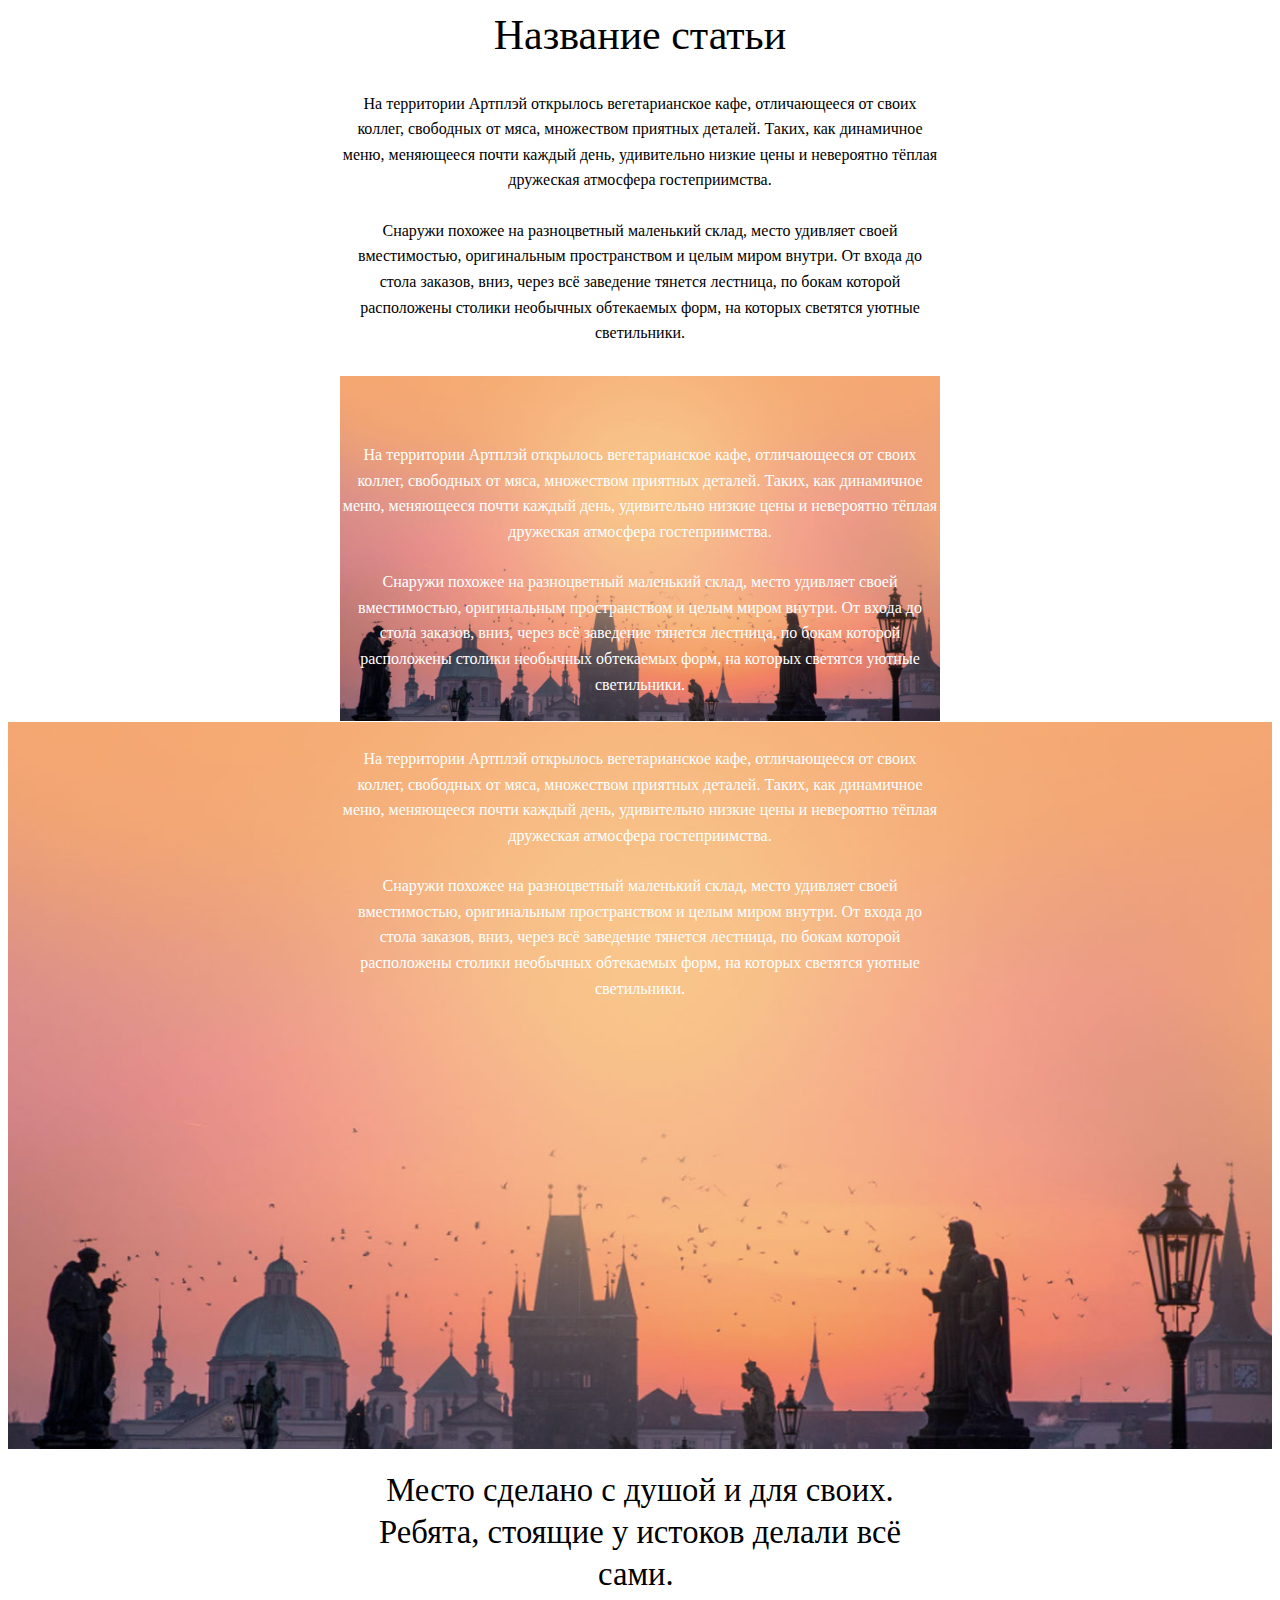
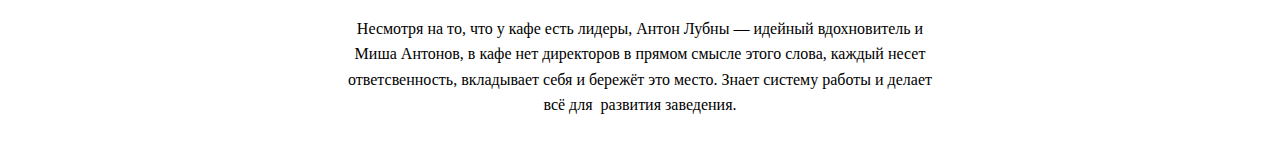
==== test/index.html @ c5791cc8 "init commit" ====
<!doctype html>
<html lang="en-US">
<head>
	<meta charset="UTF-8">
	<title>Iprojecting Block Editor with WYSIWYG</title>
	<link rel="stylesheet" href="../src/fontello/css/iproj-editor.css" />
	<link rel="stylesheet" href="../src/css/IprojBlockEditor.css" />
	<link rel="stylesheet" href="article.css" />
	<style type="text/css" media="screen">
		body {
			font-size: 18px;
			font-family: Georgia, serif;
		}

		.article-header-cover {
			width: 100%;
			min-height: 200px;
			height: 800px;
		}
		[contentEditable=true]:focus {
			box-shadow: 0px 0px 3px 3px #ddd;
		}
		[contentEditable=true]:empty:not(:focus):before {
			content: attr(data-placeholder);
		}

	</style>
</head>
<body>
<p class="article-title">Название статьи</p>
<div class="article">
	<div class="article-block article-block-text">
	<p>На территории Артплэй открылось вегетарианское кафе, отличающееся от своих коллег, свободных от мяса, множеством приятных деталей. Таких, как динамичное меню, меняющееся почти каждый день, удивительно низкие цены и невероятно тёплая дружеская атмосфера гостеприимства.</p>
	<p>Снаружи похожее на разноцветный маленький склад, место удивляет своей вместимостью, оригинальным пространством и целым миром внутри. От входа до стола заказов, вниз, через всё заведение тянется лестница, по бокам которой расположены столики необычных обтекаемых форм, на которых светятся уютные светильники.</p></div><div class="article-block article-block-image"><div class="article-block-image-container"><img src="image1.jpg"><div class="article-block-image-bottom-text">
	<p>На территории Артплэй открылось вегетарианское кафе, отличающееся от своих коллег, свободных от мяса, множеством приятных деталей. Таких, как динамичное меню, меняющееся почти каждый день, удивительно низкие цены и невероятно тёплая дружеская атмосфера гостеприимства.</p>
	<p>Снаружи похожее на разноцветный маленький склад, место удивляет своей вместимостью, оригинальным пространством и целым миром внутри. От входа до стола заказов, вниз, через всё заведение тянется лестница, по бокам которой расположены столики необычных обтекаемых форм, на которых светятся уютные светильники.</p></div></div></div><div class="article-block article-block-image article-block-image-wide"><div class="article-block-image-container"><img src="image1.jpg"><div class="article-block-image-top-text">
	<p>На территории Артплэй открылось вегетарианское кафе, отличающееся от своих коллег, свободных от мяса, множеством приятных деталей. Таких, как динамичное меню, меняющееся почти каждый день, удивительно низкие цены и невероятно тёплая дружеская атмосфера гостеприимства.</p>
	<p>Снаружи похожее на разноцветный маленький склад, место удивляет своей вместимостью, оригинальным пространством и целым миром внутри. От входа до стола заказов, вниз, через всё заведение тянется лестница, по бокам которой расположены столики необычных обтекаемых форм, на которых светятся уютные светильники.</p></div></div></div><div class="article-block article-block-text">
	<p class="big">Место сделано с душой и для своих. Ребята, стоящие у истоков делали всё сами.&nbsp;</p>
	<p>Несмотря на то, что у кафе есть лидеры, Антон Лубны — идейный вдохновитель и Миша Антонов, в кафе нет директоров в прямом смысле этого слова, каждый несет ответсвенность, вкладывает себя и бережёт это место. Знает систему работы и делает всё для &nbsp;развития заведения.</p></div>
</div>


<script src="../bower_components/jquery/jquery.min.js"></script>

<script src="../bower_components/rangy/uncompressed/rangy-core.js"></script>
<script src="../bower_components/rangy/uncompressed/rangy-cssclassapplier.js"></script>

<script src="../bower_components/undo/undo.js"></script>

<script src="../src/js/IprojBlockEditor.js"></script>

<script src="../src/js/IprojBlockEditor/BaseBlock.js"></script>
<script src="../src/js/IprojBlockEditor/BaseToolbar.js"></script>
<script src="../src/js/IprojBlockEditor/BaseCommand.js"></script>

<script src="../src/js/IprojBlockEditor/CallMethodCommand.js"></script>
<script src="../src/js/IprojBlockEditor/SelectFileCommand.js"></script>
<script src="../src/js/IprojBlockEditor/InputTextCommand.js"></script>

<script src="../src/js/IprojBlockEditor/BlockToolbar.js"></script>
<script src="../src/js/IprojBlockEditor/ArrangeBlockToolbar.js"></script>
<script src="../src/js/IprojBlockEditor/NewBlockToolbar.js"></script>

<script src="../src/js/IprojBlockEditor/BlockMenuToolbar.js"></script>

<script src="../src/js/IprojBlockEditor/ImageBlock.js"></script>

<script src="../src/js/IprojBlockEditor/ImageBlock/Toolbar.js"></script>
<script src="../src/js/IprojBlockEditor/ImageBlock/CreateTextBlockCommand.js"></script>
<script src="../src/js/IprojBlockEditor/ImageBlock/LinkCommand.js"></script>
<script src="../src/js/IprojBlockEditor/ImageBlock/WideBlockClassCommand.js"></script>

<script src="../src/js/IprojBlockEditor/EmbedBlock.js"></script>
<script src="../src/js/IprojBlockEditor/EmbedBlock/Toolbar.js"></script>

<script src="../src/js/IprojBlockEditor/ArticlecutBlock.js"></script>

<script src="../src/js/IprojBlockEditor/WysiwygEditor.js"></script>

<script src="../src/js/IprojBlockEditor/WysiwygEditor/BaseCommand.js"></script>
<script src="../src/js/IprojBlockEditor/WysiwygEditor/LinkCommand.js"></script>
<script src="../src/js/IprojBlockEditor/WysiwygEditor/RedoCommand.js"></script>
<script src="../src/js/IprojBlockEditor/WysiwygEditor/UndoCommand.js"></script>
<script src="../src/js/IprojBlockEditor/WysiwygEditor/ReplaceContainerCommand.js"></script>
<script src="../src/js/IprojBlockEditor/WysiwygEditor/SurroundCommand.js"></script>
<script src="../src/js/IprojBlockEditor/WysiwygEditor/ApplyClassToContainerCommand.js"></script>

<script src="../src/js/IprojBlockEditor/WysiwygEditor/Cleaner.js"></script>
<script src="../src/js/IprojBlockEditor/WysiwygEditor/Toolbar.js"></script>
<script src="../src/js/IprojBlockEditor/WysiwygEditor/Undoer.js"></script>

<script src="../src/js/IprojBlockEditor/TextBlock.js"></script>

<script type="text/javascript">
	// config
	var options = {
		element: document.querySelector('.article'),
		blockOptions: {
			text: {
				buttons: IprojBlockEditor.WysiwygEditor.prototype.defaultOptions.buttons
			}
		}
	};
	options.blockOptions.text.buttons.push({name: 'align-left', command: 'class', commandOptions: {className: 'left', conflictClassNames: 'right'}});
	options.blockOptions.text.buttons.push({name: 'align-right', command: 'class', commandOptions: {className: 'right', conflictClassNames: 'left'}});

	var editor = new IprojBlockEditor(options);

	var e = new IprojBlockEditor.WysiwygEditor({
		element: document.querySelector('.article-title'),
		tags: {
			containers: [],
			inline: ['b', 'i']
		}
	});
</script>
</body>
</html>
---- src/fontello/css/iproj-editor.css ----
@font-face {
  font-family: 'iproj-editor';
  src: url('../font/iproj-editor.eot?71658018');
  src: url('../font/iproj-editor.eot?71658018#iefix') format('embedded-opentype'),
       url('../font/iproj-editor.woff?71658018') format('woff'),
       url('../font/iproj-editor.ttf?71658018') format('truetype'),
       url('../font/iproj-editor.svg?71658018#iproj-editor') format('svg');
  font-weight: normal;
  font-style: normal;
}
/* Chrome hack: SVG is rendered more smooth in Windozze. 100% magic, uncomment if you need it. */
/* Note, that will break hinting! In other OS-es font will be not as sharp as it could be */
/*
@media screen and (-webkit-min-device-pixel-ratio:0) {
  @font-face {
    font-family: 'iproj-editor';
    src: url('../font/iproj-editor.svg?71658018#iproj-editor') format('svg');
  }
}
*/
 
 [class^="iproj-editor-icon-"]:before, [class*=" iproj-editor-icon-"]:before {
  font-family: "iproj-editor";
  font-style: normal;
  font-weight: normal;
  speak: none;
 
  display: inline-block;
  text-decoration: inherit;
  width: 1em;
  margin-right: .2em;
  text-align: center;
  /* opacity: .8; */
 
  /* For safety - reset parent styles, that can break glyph codes*/
  font-variant: normal;
  text-transform: none;
     
  /* fix buttons height, for twitter bootstrap */
  line-height: 1em;
 
  /* Animation center compensation - margins should be symmetric */
  /* remove if not needed */
  margin-left: .2em;
 
  /* you can be more comfortable with increased icons size */
  /* font-size: 120%; */
 
  /* Uncomment for 3D effect */
  /* text-shadow: 1px 1px 1px rgba(127, 127, 127, 0.3); */
}
 
.iproj-editor-icon-indent-left:before { content: '\e800'; } /* '' */
.iproj-editor-icon-indent-right:before { content: '\e801'; } /* '' */
.iproj-editor-icon-list-numbered:before { content: '\e802'; } /* '' */
.iproj-editor-icon-list-bullet:before { content: '\e803'; } /* '' */
.iproj-editor-icon-underline:before { content: '\e804'; } /* '' */
.iproj-editor-icon-bold:before { content: '\e805'; } /* '' */
.iproj-editor-icon-italic:before { content: '\e806'; } /* '' */
.iproj-editor-icon-strike:before { content: '\e807'; } /* '' */
.iproj-editor-icon-superscript:before { content: '\e808'; } /* '' */
.iproj-editor-icon-subscript:before { content: '\e809'; } /* '' */
.iproj-editor-icon-align-left:before { content: '\e80a'; } /* '' */
.iproj-editor-icon-align-center:before { content: '\e80b'; } /* '' */
.iproj-editor-icon-align-right:before { content: '\e80c'; } /* '' */
.iproj-editor-icon-align-justify:before { content: '\e80d'; } /* '' */
.iproj-editor-icon-resize-full-alt:before { content: '\e80e'; } /* '' */
.iproj-editor-icon-resize-horizontal:before { content: '\e80f'; } /* '' */
.iproj-editor-icon-link:before { content: '\e810'; } /* '' */
.iproj-editor-icon-unlink:before { content: '\e811'; } /* '' */
.iproj-editor-icon-pin:before { content: '\e812'; } /* '' */
.iproj-editor-icon-embed:before { content: '\e813'; } /* '' */
.iproj-editor-icon-quote-right:before { content: '\e814'; } /* '' */
.iproj-editor-icon-location:before { content: '\e815'; } /* '' */
.iproj-editor-icon-code-1:before { content: '\e816'; } /* '' */
.iproj-editor-icon-ccw:before { content: '\e817'; } /* '' */
.iproj-editor-icon-ellipsis:before { content: '\e818'; } /* '' */
.iproj-editor-icon-image:before { content: '\e819'; } /* '' */
.iproj-editor-icon-cancel:before { content: '\e81a'; } /* '' */
.iproj-editor-icon-down-big:before { content: '\e81b'; } /* '' */
.iproj-editor-icon-up-big:before { content: '\e81c'; } /* '' */
.iproj-editor-icon-text:before { content: '\e81d'; } /* '' */
.iproj-editor-icon-header:before { content: '\e81e'; } /* '' */
.iproj-editor-icon-fontsize:before { content: '\e81f'; } /* '' */
.iproj-editor-icon-articlecut:before { content: '\e820'; } /* '' */
.iproj-editor-icon-image-caption:before { content: '\e821'; } /* '' */
.iproj-editor-icon-image-text-bottom:before { content: '\e822'; } /* '' */
.iproj-editor-icon-image-text-top:before { content: '\e823'; } /* '' */
---- src/css/IprojBlockEditor.css ----
.iproj-editor {
	position: relative;
}

.iproj-editor-toolbar {
	position: absolute;

	z-index: 1000;
}

.iproj-editor-toolbar-inner {
	position: relative;

	white-space: nowrap;
	box-shadow: 1px 2px 3px -2px #222;
	background: #333;
	background-image: linear-gradient(top bottom, #222, #333);
	opacity: 0.9;

	height: 36px;

	border: 1px solid #333;

	border-radius: 3px;
}

.iproj-editor-toolbar-centered .iproj-editor-toolbar-inner {
	left: -50%;
}

.iproj-editor-toolbar-text-input-active {
	min-width: 600px;
}
.iproj-editor-toolbar-text-input-active-multiline {
	height: 72px;
}

.iproj-editor-toolbar-new-block {
	left: 10%;
	top: 0;
}

.iproj-editor-toolbar-arrange-block {
	right: 10%;
	top: 0;
}

.iproj-editor-block-focused {
	box-shadow: 0px 0px 3px 3px #ddd;
}

.iproj-editor-block-embed-input,
.iproj-editor-block-image-input {
	width: 90%;
}

[contenteditable]:focus {
	min-width: 1em;
	min-height: 1em;
	display: block;
}

.iproj-editor-toolbar-text-input {
	position: absolute;
	font-size: 18px;
	top: 0;
	left: 0;
	display: none;
	width: 100%;
	height: 36px;
	color: #fff;
	background: #333;
	border: none;
	text-align: center;
}
.iproj-editor-toolbar-text-input:focus {
	outline: none;
}

textarea.iproj-editor-toolbar-text-input {
	height: 72px;
}

.iproj-editor-toolbar-text-input:focus {
	outline: none;
}
.iproj-editor-toolbar-file-input {
	display: none;
}

.iproj-editor-toolbar-button {
	font: normal 400 18px/40px iproj-editor;

	speak: none;

	min-width: 20px;
	display: inline-block;
	padding: 0 10px;
	height: 36px;
	overflow: hidden;
	color: #fff;
	text-align: center;
	cursor: pointer;
	-moz-user-select: none;
	-webkit-user-select: none;
	-ms-user-select: none;
	user-select: none;
}

.iproj-editor-toolbar-button.active {
	color: #1abf89;
	background: #000;
	box-shadow: inset 2px 2px 4px #000;
}

.iproj-editor-toolbar-top:after {
	top: 100%;
	border: solid transparent;
	content: " ";
	height: 0;
	width: 0;
	position: absolute;
	pointer-events: none;
}
.iproj-editor-toolbar-top:after {
	border-color: rgba(51, 51, 51, 0);
	border-top-color: #333;
	border-width: 6px;
	left: 50%;
	margin-left: -6px;
}
.iproj-editor-toolbar-bottom:after {
	bottom: 100%;
	border: solid transparent;
	content: " ";
	height: 0;
	width: 0;
	position: absolute;
	pointer-events: none;
}

.iproj-editor-toolbar-bottom:after {
	border-color: rgba(51, 51, 51, 0);
	border-bottom-color: #333;
	border-width: 6px;
	left: 50%;
	margin-left: -6px;
}

.iproj-editor-toolbar-centered.iproj-editor-toolbar-bottom:after,
.iproj-editor-toolbar-centered.iproj-editor-toolbar-top:after {
	left: 0;
}

.iproj-editor-icon-h1,
.iproj-editor-icon-h2,
.iproj-editor-icon-h3,
.iproj-editor-icon-h4,
.iproj-editor-icon-h5,
.iproj-editor-icon-h6 {
	font-weight: bold;
}

.iproj-editor-wysiwyg h1:before,
.iproj-editor-wysiwyg h2:before,
.iproj-editor-wysiwyg h3:before,
.iproj-editor-wysiwyg h4:before,
.iproj-editor-wysiwyg h5:before,
.iproj-editor-wysiwyg h6:before {
	position: relative;
	display: inline-block;
	margin-left: -20px;
	margin-top: -1em;
	width: 20px;
	content: 'p';
	top: -1em;
	font-size: 10px;
	color: #ccc;
}
.iproj-editor-wysiwyg h1:before {
	content: 'H1';
}
.iproj-editor-wysiwyg h2:before {
	content: 'H2';
}
.iproj-editor-wysiwyg h3:before {
	content: 'H3';
}
.iproj-editor-wysiwyg h4:before {
	content: 'H4';
}
.iproj-editor-wysiwyg h5:before {
	content: 'H5';
}
.iproj-editor-wysiwyg h6:before {
	content: 'H6';
}
---- test/article.css ----
.event-article-wrapper,
.place-article-wrapper {
	margin-left: -55px;
	margin-right: -55px;
}
.event-article-wrapper,
.place-article-wrapper,
.article-wrapper {
	margin-bottom: 6.5em;
}

.article-wrapper {
	overflow: hidden;
}

.event-article-wrapper a img,
.place-article-wrapper a img,
.article-wrapper a img {
	opacity: 0.9;
}
.event-article-wrapper a:hover img,
.place-article-wrapper a:hover img,
.article-wrapper a:hover img {
	opacity: 1;
}
.article {
	font-family: Lora, Georgia, serif;
	font-weight: 400;
	font-size: 16px;
}

.article-block-text a {
	text-decoration: underline;
}
.article a.article-annotation-link {
	text-decoration: none;
}

.article-block-text a:hover {
	color: #808080;
}

.article-block-text h2,
.article-block-text h3,
.article-block-text p,
.article-block-image p {
	text-align: center;
	line-height: 1.6em;
	margin: 1em auto 1.55em auto;
	padding: 0;
}

.article-block-text p:first-child,
.article-block-image p:first-child {
	margin-top: 0;
}

.article-block-text p:last-child,
.article-block-image p:last-child {
	margin-bottom: 0;
}

.article-block,
.article-block-embed,
.article-block-articlecut,
.article-block-text {
	margin-bottom: 1em;
	width: 600px;
	margin: 0 auto;
}

.article-title {
	text-align: center;

	font-weight: normal;
	font-size: 2.333333em;
	line-height: 1.3em;
	margin: 0 auto;
	max-width: 19em;

}
.article-date {
	text-align: center;

	font-weight: normal;
	font-style: italic;
	font-size: 1em;
	margin: 0.5em 0;
}

.article-place-price {
	text-align: center;
	line-height: 1.4em;
	margin: 0 0 0.65em 0;
}

.article-place {
	font-family: 'Roboto', 'Trebuchet MS', sans-serif, sans;
	font-weight: 700;
	font-size: 1em;
	letter-spacing: 0.21em;
	text-transform: uppercase;
}

.article-price {
	font-family: 'Roboto', 'Trebuchet MS', sans-serif, sans;
	font-weight: 500;
	font-size: 1.00625em;
}

.article-buttons {
	text-align: center;
}

.article-created {
	margin-top: 2.86em;
	font-size: 0.534722em;
	text-align: center;
}

.article-header-wrapper {
	width: 100%;
	position: relative;
	text-align: center;
	overflow: hidden;
}

.article-header-image {
	min-width: 100%;
	min-height: 640px;
}

.article-header-image ~ .article-title-wrapper {
	color: #FFF;
	position: absolute;
	bottom: 20px;
	width: 100%;
}

.article-block-articlecut {
	display: block;
	text-align: center;
	margin: 1em 0;
	width: 100%;
	border-bottom: 5px dashed #999;
}

/* text block */
.article-block-text {
	line-height: 1.6em;
	margin-bottom: 1.9em;
}

.article-block-text p:first-child {
	margin-top: 1.75em;
}

.article-block-text h2:first-child,
.article-block-text h3:first-child,
.article-block-text p.big:first-child {
	margin-top: 0.6em;
}

.article-block-text p.left {
	text-align: left;
}

.article-block-text p.right {
	text-align: right;
}

.article-block-text h2,
.article-block-text h3,
.article-block-text p.big {
	font-weight: normal;
	font-size: 2.041667em;
	line-height: 1.3em;
	margin-bottom: 0.6em;
	max-width: 19em;
}

/* image block */
.article-block-image {
	width: 600px;
	margin: 0 auto 1px auto;
	line-height: 0;
}

.article-block-image-wide {
	width: 100%;
}

.article-block-image img {
	width: 100%;
}

.article-block-image-container {
	position: relative;
	color: #fff;
}

.article-block-image-top-text {
	position: absolute;
	top: 0;
	width: 100%;
	padding-top: 1.5em;

}

.article-block-image-bottom-text {
	position: absolute;
	width: 100%;
	bottom: 0;
	padding-bottom: 1.5em;
}

.article-block-image-top-text p,
.article-block-image-bottom-text p,
.article-block-image-caption p,
.article-block-embed-caption p {
	width: 600px;
}

.article-title-wrapper .article-share {
	margin-bottom: 20px;
}
.article-share {
	width: 600px;
	margin: 20px auto 0 auto;
	text-align: center;
	line-height: 1px;
	font-size: 1px;
}

.article-wrapper:hover .article-share {
	display: block;
}

.article-share .share-button {
	display: inline-block;
	width: 90px;
}

.article-share .share-button-fb {
	margin-right: 15px;
}
.article-share .share-button-gp {
	position: relative;
}
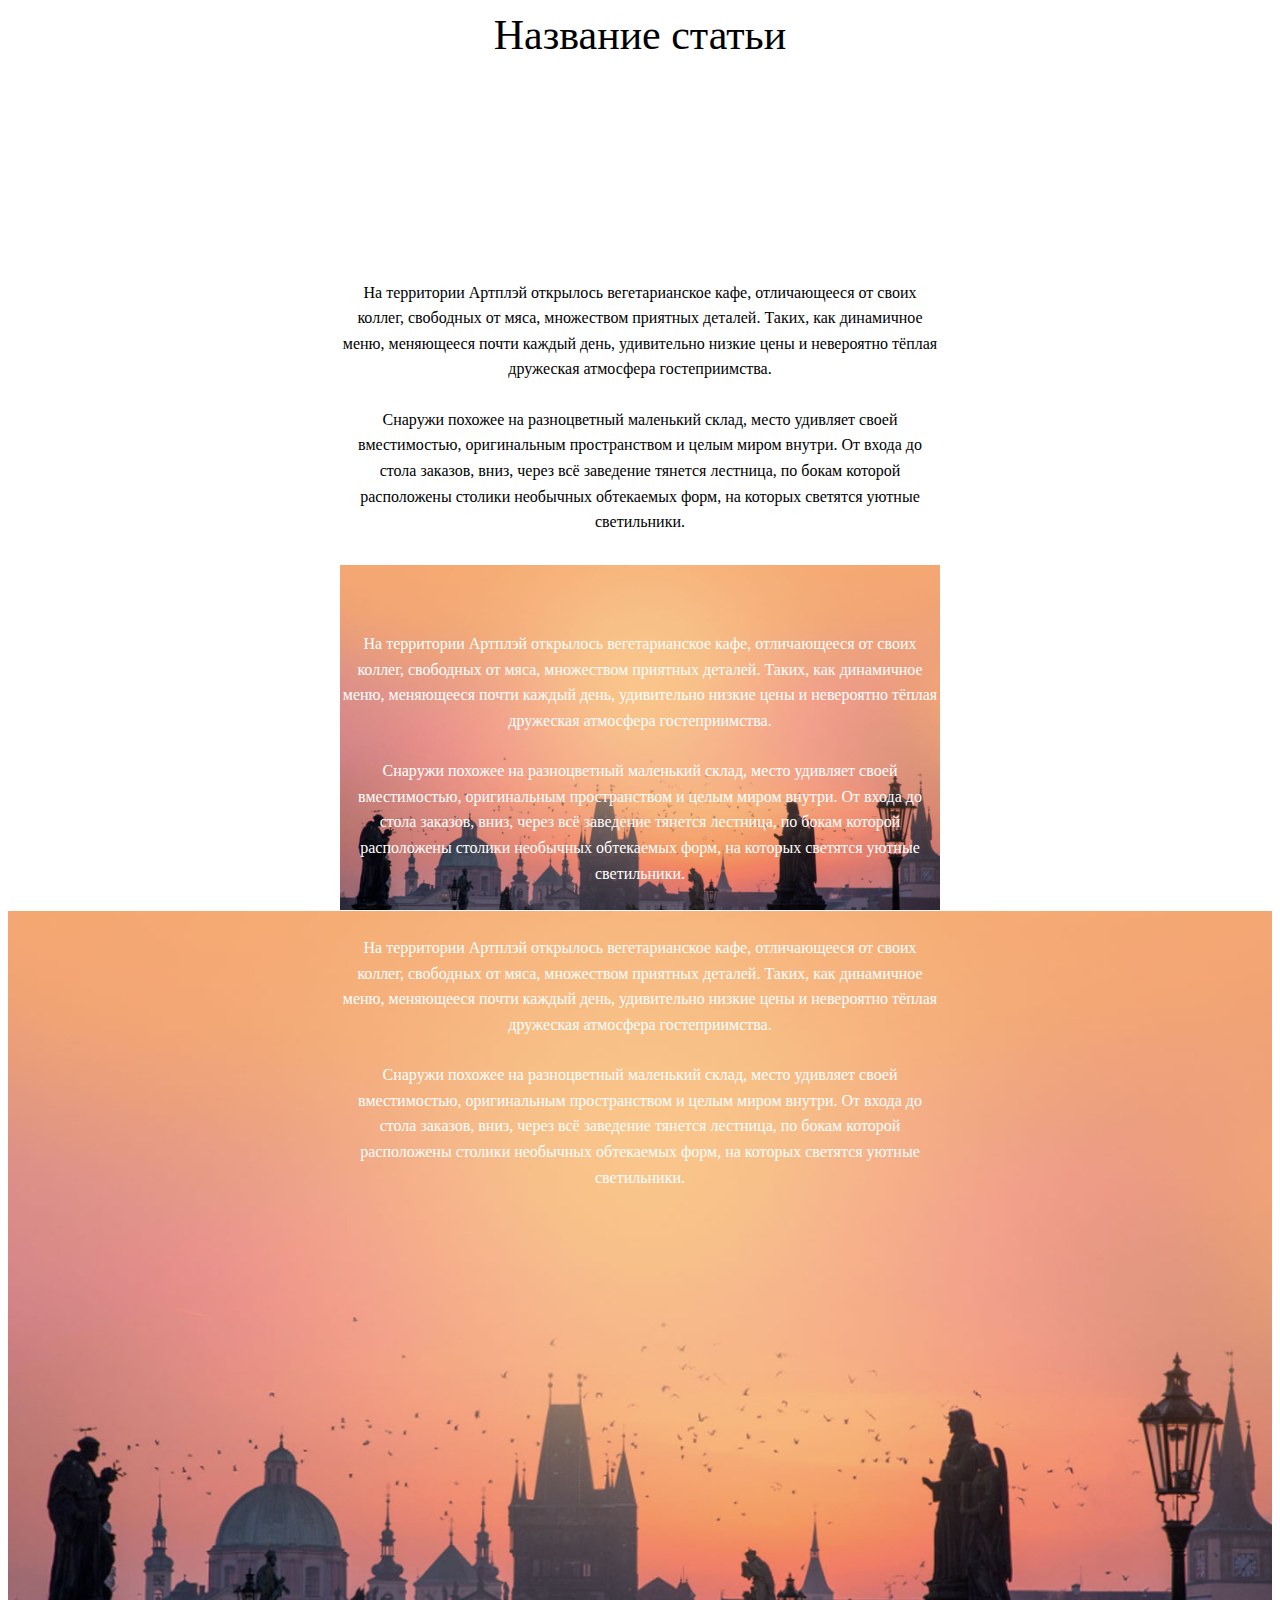
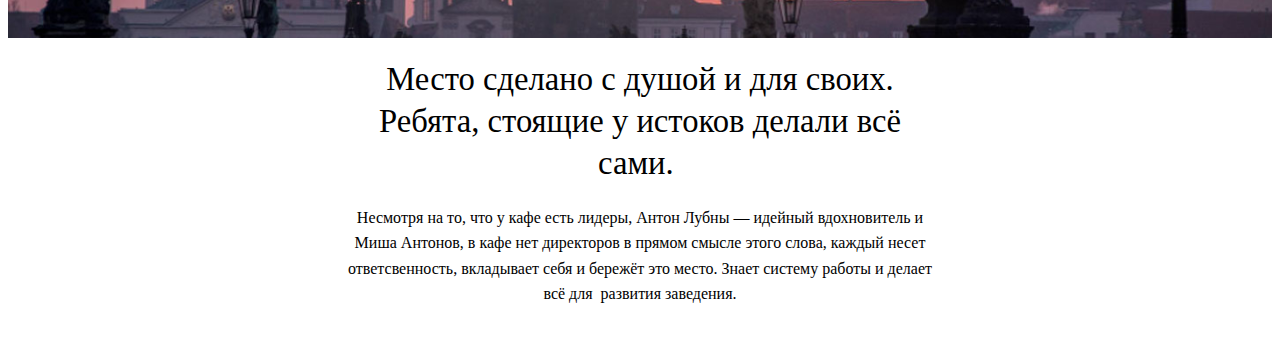
==== commit 28af5757: "fixes invalid BlockToolbar positioning" ====
--- a/test/index.html
+++ b/test/index.html
@@ -28,6 +28,15 @@
 </head>
 <body>
 <p class="article-title">Название статьи</p>
+<br/>
+<br/>
+<br/>
+<br/>
+<br/>
+<br/>
+<br/>
+<br/>
+<br/>
 <div class="article">
 	<div class="article-block article-block-text">
 	<p>На территории Артплэй открылось вегетарианское кафе, отличающееся от своих коллег, свободных от мяса, множеством приятных деталей. Таких, как динамичное меню, меняющееся почти каждый день, удивительно низкие цены и невероятно тёплая дружеская атмосфера гостеприимства.</p>
@@ -41,10 +50,10 @@
 </div>
 
 
-<script src="../bower_components/jquery/jquery.min.js"></script>
+<script src="../bower_components/jquery/dist/jquery.min.js"></script>
 
-<script src="../bower_components/rangy/uncompressed/rangy-core.js"></script>
-<script src="../bower_components/rangy/uncompressed/rangy-cssclassapplier.js"></script>
+<script src="../bower_components/rangy-official/rangy-core.js"></script>
+<script src="../bower_components/rangy-official/rangy-classapplier.js"></script>
 
 <script src="../bower_components/undo/undo.js"></script>
 
@@ -109,6 +118,10 @@
 
 	var e = new IprojBlockEditor.WysiwygEditor({
 		element: document.querySelector('.article-title'),
+		buttons: [
+			{name: 'italic', command: 'italic'},
+			{name: 'bold', command: 'bold'},
+		],
 		tags: {
 			containers: [],
 			inline: ['b', 'i']
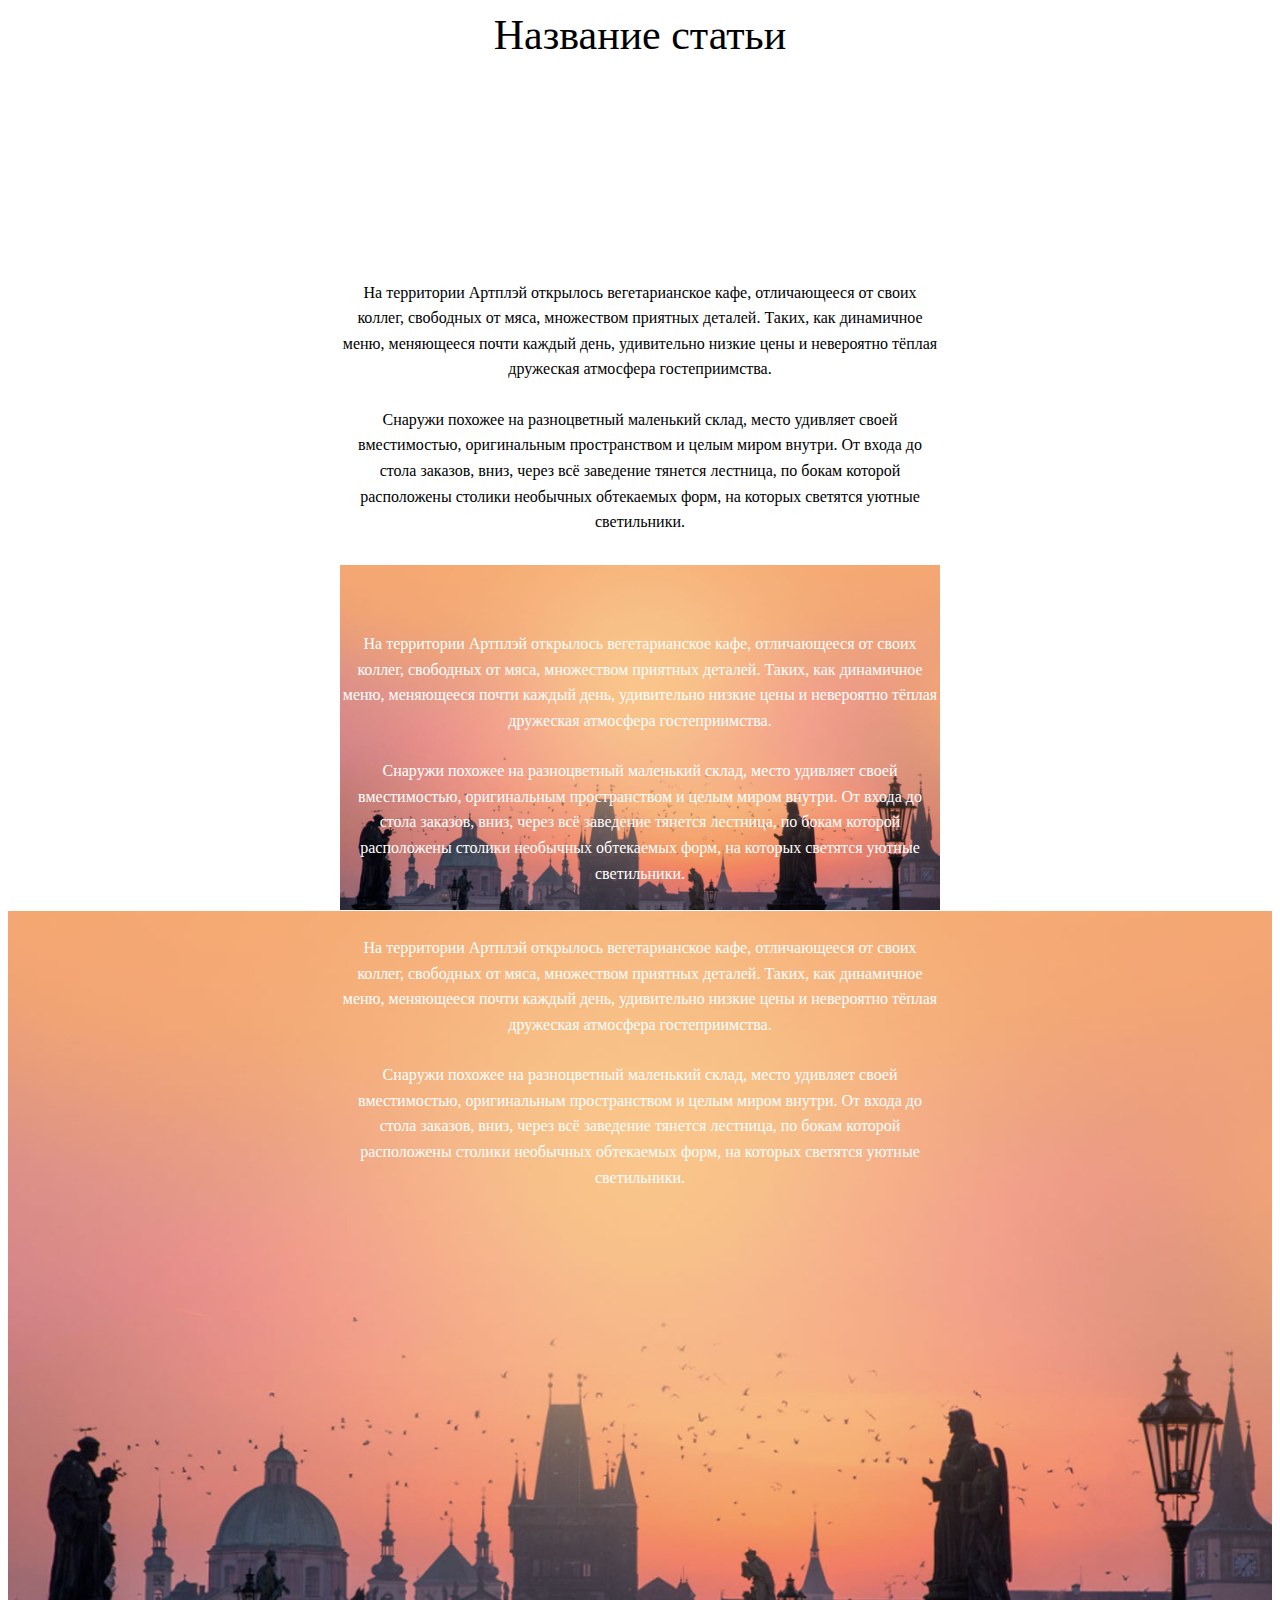
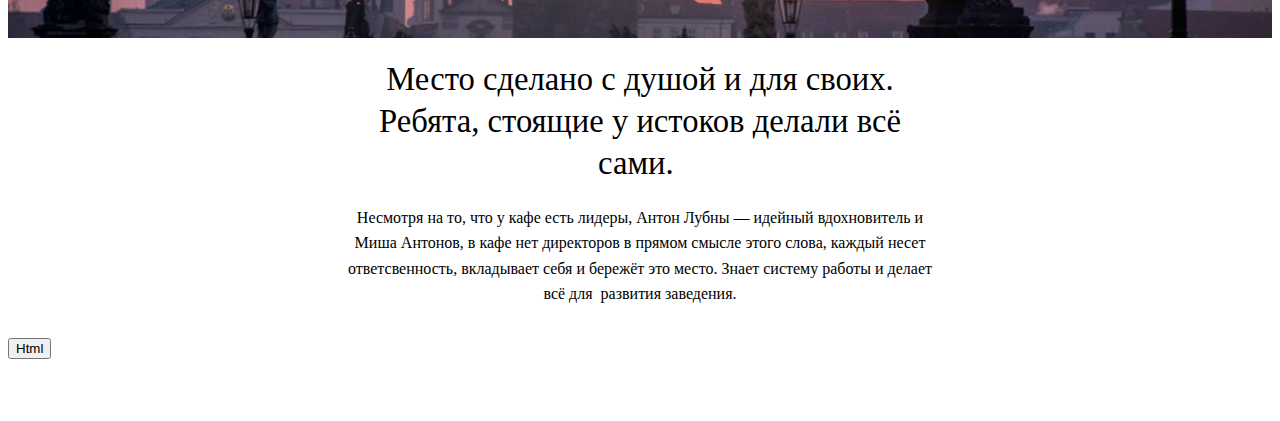
==== commit 23597f60: "fixes arrange toolbar, wysiwyg focus" ====
--- a/test/index.html
+++ b/test/index.html
@@ -10,6 +10,7 @@
 		body {
 			font-size: 18px;
 			font-family: Georgia, serif;
+			padding-bottom: 3em;
 		}
 
 		.article-header-cover {
@@ -49,8 +50,12 @@
 	<p>Несмотря на то, что у кафе есть лидеры, Антон Лубны — идейный вдохновитель и Миша Антонов, в кафе нет директоров в прямом смысле этого слова, каждый несет ответсвенность, вкладывает себя и бережёт это место. Знает систему работы и делает всё для &nbsp;развития заведения.</p></div>
 </div>
 
+<button id="sourceButton">Html</button>
 
-<script src="../bower_components/jquery/dist/jquery.min.js"></script>
+<div id="source"></div>
+
+
+<script src="../bower_components/jquery/dist/jquery.js"></script>
 
 <script src="../bower_components/rangy-official/rangy-core.js"></script>
 <script src="../bower_components/rangy-official/rangy-classapplier.js"></script>
@@ -105,6 +110,11 @@
 	// config
 	var options = {
 		element: document.querySelector('.article'),
+		toolbarOptions: {
+			newblock: {
+				blocks: ['text', 'embed', 'image', 'articlecut']
+			}
+		},
 		blockOptions: {
 			text: {
 				buttons: IprojBlockEditor.WysiwygEditor.prototype.defaultOptions.buttons
@@ -113,6 +123,7 @@
 	};
 	options.blockOptions.text.buttons.push({name: 'align-left', command: 'class', commandOptions: {className: 'left', conflictClassNames: 'right'}});
 	options.blockOptions.text.buttons.push({name: 'align-right', command: 'class', commandOptions: {className: 'right', conflictClassNames: 'left'}});
+	options.blockOptions.text.buttons.push({name: 'big', command: 'big'});
 
 	var editor = new IprojBlockEditor(options);
 
@@ -127,6 +138,10 @@
 			inline: ['b', 'i']
 		}
 	});
+
+	$('#sourceButton').click(function(e) {
+		$('#source').text(editor.toHtml());
+	});
 </script>
 </body>
 </html>
